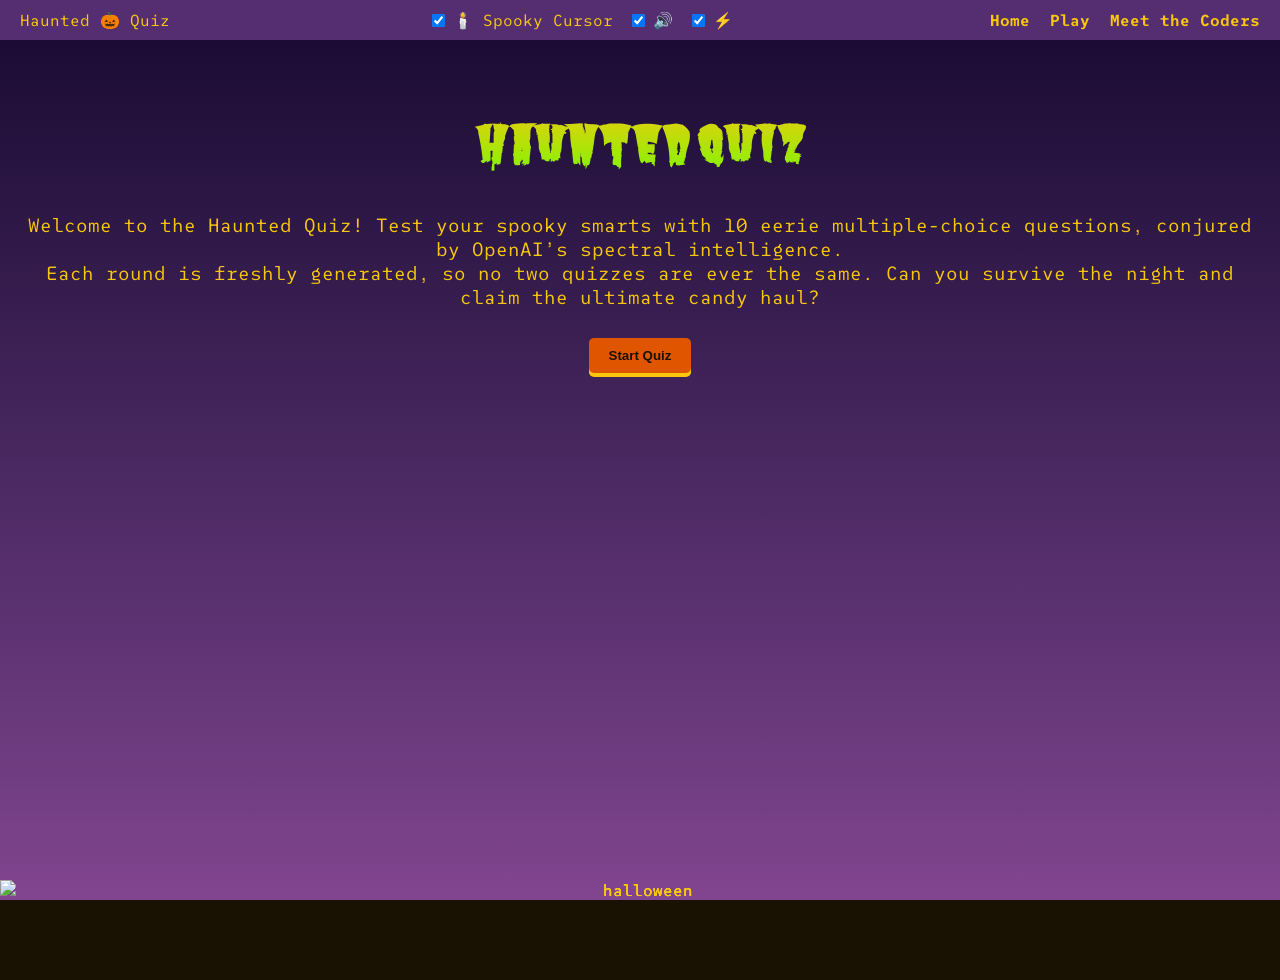
==== index.html @ 95203f1a "fix(UI); removed SFX toggle checkbox positioning" ====
<!DOCTYPE html>
<html lang="en">
  <!-- Head -->
  <head>
    <!-- Meta -->
    <meta charset="UTF-8" />
    <meta name="viewport" content="width=device-width, initial-scale=1" />
    <!-- Title -->
    <title>Haunted 🎃 Quiz</title>
    <!-- CSS -->
    <link rel="stylesheet" href="./style.css" />
  </head>
  <!-- Body -->
  <body>
    <!-- Lightning Overlay -->
    <div id="lightning-overlay"></div>

    <!-- Page decorations -->
    <div class="decorations">
      <img src="https://github.com/ecemgo/mini-samples-great-tricks/assets/13468728/9648a7a2-03fe-4b48-b7ab-195ec34ac6a6" id="leftside" alt="halloween" />
      <img src="https://github.com/ecemgo/mini-samples-great-tricks/assets/13468728/5c125b01-3bda-46ed-87bf-f64a9cc39d9b" id="rightside" alt="halloween" />
      <img src="https://github.com/ecemgo/mini-samples-great-tricks/assets/13468728/5c7a5d00-501e-4f2b-b31a-0d0e2dac47e5" id="bottom" alt="halloween" />
      <img src="https://github.com/ecemgo/mini-samples-great-tricks/assets/13468728/b8c09600-d3c2-4eab-a3e1-4f9a75d14331" id="leftpumpkin" alt="halloween" />
      <img src="https://github.com/ecemgo/mini-samples-great-tricks/assets/13468728/dc895daa-7d0c-4b65-946c-36faecc1d78e" id="rightpumpkin" alt="halloween" />
    </div>

    <!-- Navbar (SPA navigation handled in JS) -->
    <header class="navbar">
      <!-- Logo -->
      <div class="logo">Haunted 🎃 Quiz</div>
      <!-- User Controls -->
      <div class="sfx-controls">
        <!-- Cursor Toggle (Hidden on small screens via CSS) -->
        <label class="toggle">
          <input type="checkbox" id="cursor-toggle" checked />
          <span>🕯️ Spooky Cursor</span>
        </label>
        <!-- SFX Toggles -->
        <label title="Toggle sound effects">
          <input type="checkbox" id="sfx-toggle" checked aria-label="Toggle sound effects">
          <span>🔊</span>
        </label>
        <label title="Toggle lightning flashes">
          <input type="checkbox" id="flash-toggle" checked> ⚡
        </label>
      </div>
      <!-- Nav Links -->
      <button id="menu-toggle">☰</button>
      <ul id="nav-links">
        <li><a href="#home">Home</a></li>
        <li><a href="#quiz">Play</a></li>
        <li><a href="#meet">Meet the Coders</a></li>
      </ul>
    </header>

    <!-- Main SPA sections -->
    <main>
      <!-- HOME SECTION -->
      <section id="home" class="page active">
        <h1>Haunted Quiz</h1>
        <p>
          Welcome to the Haunted Quiz! Test your spooky smarts with 10 eerie multiple-choice questions, conjured by OpenAI’s
          spectral intelligence.<br>
          Each round is freshly generated, so no two quizzes are ever the same. Can you survive the night and claim the
          ultimate candy haul?<br>
        </p>
        <!-- This is the primary start button -->
        <button id="start-btn">Start Quiz</button>
      </section>

      <!-- QUIZ SECTION -->
      <section id="quiz" class="page hidden">
        <h1>Spooky Quiz Time!</h1>
        <div class="quiz-info">
          <span id="timer" class="gameplay">⏱️ 120s</span>
          <span id="score" class="gameplay">Score: 0/10</span>
        </div>

        <div id="questionContainer">
          <!-- Text for pre-start state -->
          <p>Press <strong>Start</strong> to summon your first spooky question...</p>
          
          <!-- Secondary start button for users who navigate directly to the Play section -->
          <button id="start-btn-in-quiz">Start</button>
        </div>
      </section>

      <!-- RESULTS SECTION -->
      <section id="result" class="page hidden">
        <h2>Your Results</h2>
        <p id="finalScore"></p>
        <button id="restart">Try Again</button>
      </section>

      <!-- MEET THE CODERS -->
      <section id="meet" class="page hidden">
        <h1>Meet the Coders</h1>
        <p>Team Spooky: fueled by caffeine, code, and chaos!</p>
      </section>
    </main>

    <!-- JS -->
    <script src="./script.js"></script>
  </body>
</html>
---- style.css ----
/* Google Font */
@import url('https://fonts.googleapis.com/css2?family=Butcherman&family=Nova+Square&family=SUSE+Mono:ital,wght@0,100..800;1,100..800&family=Tilt+Neon&display=swap');

/* Root */
:root {
  /* Colours */
  --black-color: #191102; /* smoky black */
  --green-color: #65ff00; /* slime green */
  --purple-color: #542e71; /* eminence purple */
  --yellow-color: #f9c80e; /* jonquil */
  --orange-color: #e05600; /* persimmon */

  /* Fonts */
  --font-heading: 'Butcherman', sans-serif;
  --font-mono: 'SUSE Mono', monospace;
}

/* Base styles */
body {
  background-color: var(--black-color);
  color: var(--yellow-color);
  font-family: var(--font-mono);
  text-align: center;
  padding: 0;
  margin: 0;
  overflow: hidden; /* Prevent scrollbars from decorations */
}

main {
  position: relative;
  z-index: 10;
  background-color: transparent; 
  min-height: 100vh;
  padding: 20px;
}

.decorations {
  position: fixed; 
  top: 0;
  left: 0;
  width: 100%;
  z-index: 1; 
  pointer-events: none; /* Do not block clicks */

  display: flex;
  justify-content: center;
  align-items: center;
  height: 100dvh;
  background-image: linear-gradient(
    to bottom,
    #180930,
    #2e1847,
    #48275f,
    #633677,
    #81458f
  );
}

.decorations > img {
  position: absolute;
  z-index: 2; 
  pointer-events: none;
  bottom: 0;
  left: 0; 
  width: 100%; 
  height: auto;
}

.quiz-container {
  background-color: var(--purple-color);
  border-radius: 10px;
  padding: 20px;
  max-width: 600px;
  margin: 0 auto;
}

.gameplay{
  padding: 20px;
  border-radius: 30px;
  background-color: var(--black-color);
}

h1 {
  font-family: var(--font-heading);
  font-size: 3em;
  margin-bottom: 20px;
  background: linear-gradient(180deg, var(--yellow-color), var(--green-color));
  -webkit-background-clip: text;
  -webkit-text-fill-color: transparent;
  background-clip: text;
  color: transparent;
}

p {
  font-family: var(--font-mono);
  font-size: 1.2em;
}

/* Navbar */
.navbar {
  display: flex;
  justify-content: space-between;
  align-items: center;
  background: var(--purple-color);
  padding: 10px 20px;
  border-bottom: 2px solid var(--accent-color);
  position: relative; 
  z-index: 110;
}

.sfx-controls {
  display: flex;
  gap: 15px;
  align-items: center;
  font-size: 1em;
  color: var(--yellow-color);
}

.sfx-controls label {
  cursor: pointer;
  display: flex;
  align-items: center;
  gap: 5px;
  transition: color 0.2s;
}
.sfx-controls label:hover {
  color: var(--green-color);
}

.navbar ul {
  list-style: none;
  display: flex;
  gap: 20px;
  margin: 0;
  padding: 0;
}

.navbar a {
  color: var(--yellow-color);
  text-decoration: none;
  font-weight: bold;
}

.navbar a:hover {
  color: var(--green-color);
}

#menu-toggle {
  display: none;
  background: none;
  border: none;
  color: var(--yellow-color);
  font-size: 1.5em;
}

/* Pages */
.page.hidden {
  display: none;
}

.page.active {
  display: block;
  animation: fadeIn 0.3s ease-in-out;
}

@keyframes fadeIn {
  from { opacity: 0; }
  to { opacity: 1; }
}

/* Quiz info (Timer + Score) */
.quiz-info {
  display: flex;
  justify-content: space-between;
  padding: 0 20px;
  font-weight: bold;
  margin-bottom: 20px;
}

#timer {
  color: var(--orange-color);
}

#score {
  color: var(--yellow-color);
}

/* Buttons */
button, .option-btn {
  background: var(--orange-color);
  color: var(--black-color);
  border: none;
  padding: 10px 20px;
  margin: 10px;
  border-radius: 5px;
  font-weight: bold;
  cursor: pointer;
  transition: background-color 0.2s, box-shadow 0.2s;
  box-shadow: 0 4px 0 var(--yellow-color);
}

button:hover, .option-btn:hover {
  background: var(--green-color);
  box-shadow: 0 4px 0 var(--yellow-color);
}

.hidden {
  display: none;
}

/* Lightning overlay */
#lightning-overlay {
position: fixed;
inset: 0;
pointer-events: none;
background: radial-gradient(circle at 60% 20%, rgba(255,255,255,0.95), rgba(255,255,255,0.6) 20%, transparent 60%),
radial-gradient(circle at 20% 10%, rgba(255,255,255,0.9), transparent 40%);
opacity: 0;
mix-blend-mode: screen;
z-index: 9999;
}


@media (prefers-reduced-motion: reduce) { #lightning-overlay { display: none; } }


#lightning-overlay.flash { animation: lightningFlash 600ms ease-in-out; }


@keyframes lightningFlash {
0% { opacity: 0; }
5% { opacity: 1; }
15% { opacity: 0.1; }
25% { opacity: 1; }
60% { opacity: 0; }
100% { opacity: 0; }
}

/* Spooky floating effect */
@media (prefers-reduced-motion: no-preference) {
.quiz-container { animation: floaty 6s ease-in-out infinite; }
}
@keyframes floaty { 0%, 100% { transform: translateY(0px); } 50% { transform: translateY(-4px); } }

/* Spooky question transitions */
@media (prefers-reduced-motion: no-preference) {
  #quiz.transition-out {
    animation: smokeOut 380ms ease both;
  }
  #quiz.transition-in {
    animation: smokeIn 420ms ease both;
  }

  @keyframes smokeOut {
    0%   { opacity: 1; filter: blur(0px); transform: translateY(0) scale(1); }
    60%  { opacity: 0.3; filter: blur(2px); transform: translateY(6px) scale(0.98); }
    100% { opacity: 0; filter: blur(6px); transform: translateY(12px) scale(0.96); }
  }
  @keyframes smokeIn {
    0%   { opacity: 0; filter: blur(6px); transform: translateY(-12px) scale(1.04); }
    40%  { opacity: 0.7; filter: blur(2px); transform: translateY(-4px) scale(1.01); }
    100% { opacity: 1; filter: blur(0px); transform: translateY(0) scale(1); }
  }
}

/* Responsive Navbar */
@media (max-width: 600px) {
  .navbar ul {
    display: none;
    flex-direction: column;
    background: var(--purple-color);
    position: absolute;
    right: 10px;
    top: 50px;
    padding: 10px;
    border-radius: 8px;
  }

  .navbar ul.open {
    display: flex;
  }

  #menu-toggle {
    display: block;
  }
}

/* Spooky cursor trail */
.cursor-trail {
  position: fixed;
  inset: 0;
  pointer-events: none; /* don't block clicks */
  z-index: 9998;
}

.trail-dot {
  position: absolute;
  width: 10px;
  height: 10px;
  border-radius: 50%;
  background: radial-gradient(circle, rgba(101,255,0,0.95), rgba(101,255,0,0) 70%);
  filter: blur(0.5px);
  opacity: 0.9;
  transform: translate(-50%, -50%) scale(1);
  will-change: transform, opacity;
  animation: wispFade 450ms ease-out forwards;
}

.trail-bat {
  position: absolute;
  font-size: 16px;
  transform: translate(-50%, -50%) rotate(0deg) scale(1);
  opacity: 0.95;
  text-shadow: 0 0 6px rgba(101,255,0,0.6);
  will-change: transform, opacity;
  animation: batDrift 700ms ease-out forwards;
}

@keyframes wispFade {
  to { opacity: 0; transform: translate(-50%, -50%) scale(0.6); }
}
@keyframes batDrift {
  to { opacity: 0; transform: translate(-50%, -80%) rotate(-12deg) scale(0.9); }
}

/* Respect reduced motion */
@media (prefers-reduced-motion: reduce) {
  .cursor-trail { display: none; }
}

/* Hide cursor control on touch devices (small/medium screens) */
@media (max-width: 768px) {
  /* Select the label containing the cursor toggle input */
  .sfx-controls label:has(input#cursor-toggle) {
    display: none;
  }
}
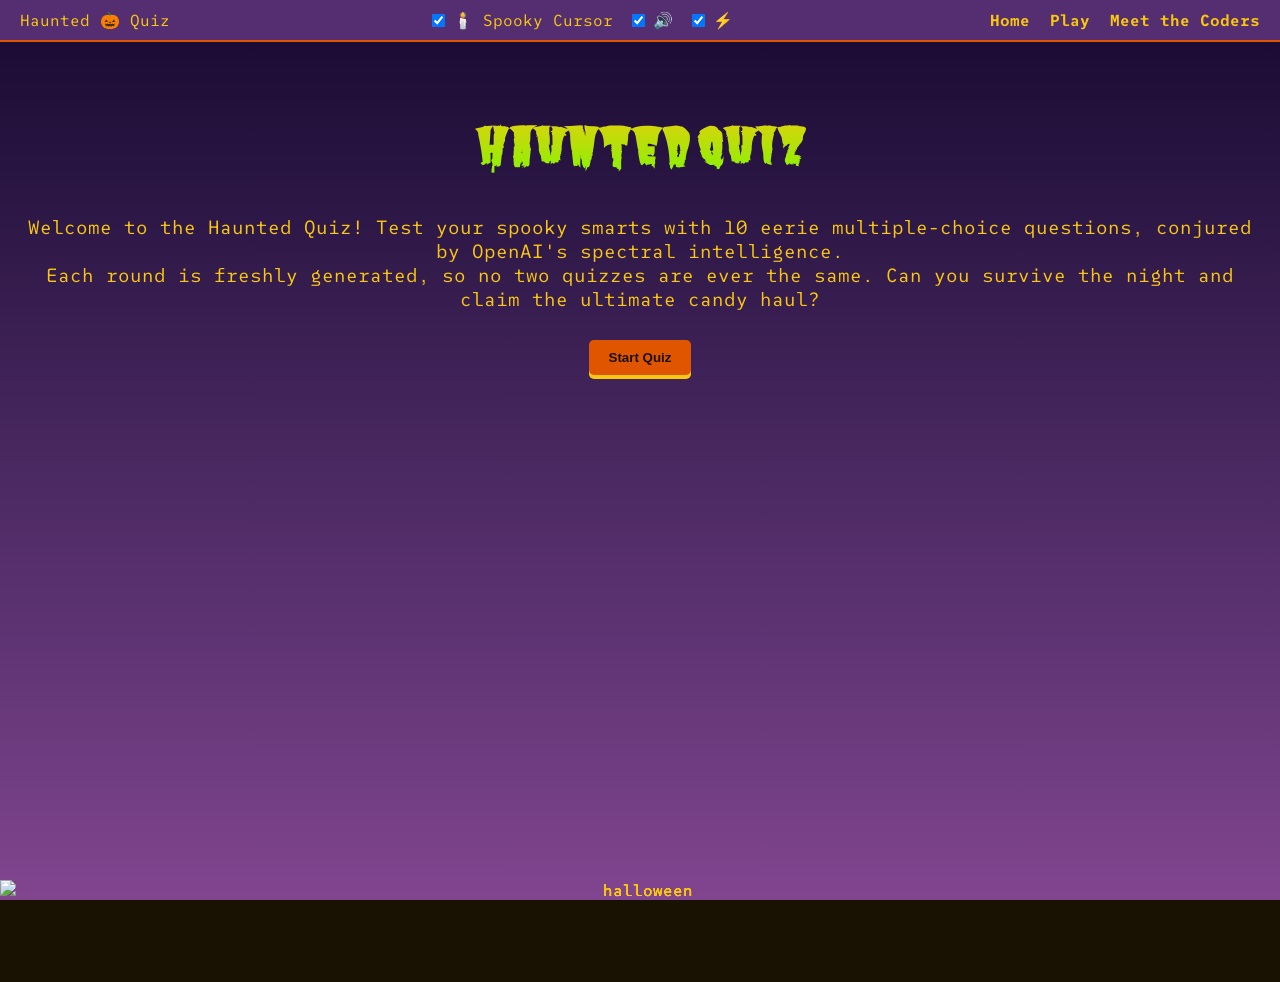
==== commit f3bff069: "feat(team Spooky); injected meet the coders page into index, added responsive css grid layout" ====
--- a/index.html
+++ b/index.html
@@ -5,6 +5,9 @@
     <!-- Meta -->
     <meta charset="UTF-8" />
     <meta name="viewport" content="width=device-width, initial-scale=1" />
+    <meta name="description" content="Test your Halloween spirit with Hack or Treat – a haunted quiz full of spooky questions, eerie sounds, and ghoulish surprises!" />
+    <meta name="keywords" content="Halloween quiz, spooky game, haunted trivia, hackathon project, hack or treat, scary quiz, ghosts, fun" />
+    <meta name="author" content="Team12" />
     <!-- Title -->
     <title>Haunted 🎃 Quiz</title>
     <!-- CSS -->
@@ -59,7 +62,7 @@
       <section id="home" class="page active">
         <h1>Haunted Quiz</h1>
         <p>
-          Welcome to the Haunted Quiz! Test your spooky smarts with 10 eerie multiple-choice questions, conjured by OpenAI’s
+          Welcome to the Haunted Quiz! Test your spooky smarts with 10 eerie multiple-choice questions, conjured by OpenAI's
           spectral intelligence.<br>
           Each round is freshly generated, so no two quizzes are ever the same. Can you survive the night and claim the
           ultimate candy haul?<br>
@@ -76,7 +79,7 @@
           <span id="score" class="gameplay">Score: 0/10</span>
         </div>
 
-        <div id="questionContainer">
+        <div id="questionContainer" class="quiz-container">
           <!-- Text for pre-start state -->
           <p>Press <strong>Start</strong> to summon your first spooky question...</p>
           
@@ -94,12 +97,106 @@
 
       <!-- MEET THE CODERS -->
       <section id="meet" class="page hidden">
-        <h1>Meet the Coders</h1>
-        <p>Team Spooky: fueled by caffeine, code, and chaos!</p>
+        <h1> Meet the Coders</h1>
+        <p class="team-intro">Team Spooky: fueled by caffeine, code, and chaos!</p>
+        <!-- 
+        TODO: add aria labels to links for better accessibility
+        -->
+        <div class="coders-grid">
+          <!-- Aziz -->
+          <div class="coder-card">
+            <div class="coder-image">
+              <img src="./pictures/aziz.jpg" alt="Picture of Aziz Ibrahim">
+            </div>
+            <div class="coder-info">
+              <h3>Aziz Ibrahim</h3>
+              <div class="coder-links">
+                <a href="https://www.linkedin.com/in/aziz-ibrahim8" target="_blank" rel="noopener noreferrer">
+                  <span>💼</span> LinkedIn
+                </a>
+                <a href="https://github.com/Aziz-Ibrahim" target="_blank" rel="noopener noreferrer">
+                  <span>💻</span> GitHub
+                </a>
+              </div>
+            </div>
+          </div>
+
+          <!-- Ciaran -->
+          <div class="coder-card">
+            <div class="coder-image">
+              <img src="./pictures/ciaran.jpg" alt="Picture of Ciaran Griffin">
+            </div>
+            <div class="coder-info">
+              <h3>Ciaran Griffin</h3>
+              <div class="coder-links">
+                <a href="https://www.linkedin.com/in/ciaran-griffin-cg/" target="_blank" rel="noopener noreferrer">
+                  <span>💼</span> LinkedIn
+                </a>
+                <a href="https://github.com/ciarangriffin93" target="_blank" rel="noopener noreferrer">
+                  <span>💻</span> GitHub
+                </a>
+              </div>
+            </div>
+          </div>
+
+          <!-- Daniel -->
+          <div class="coder-card">
+            <div class="coder-image">
+              <img src="./pictures/daniel.jpg" alt="Picture of Daniel Kepinski">
+            </div>
+            <div class="coder-info">
+              <h3>Daniel Kepinski</h3>
+              <div class="coder-links">
+                <a href="https://www.linkedin.com/in/daniel-kepinski-914965a4" target="_blank" rel="noopener noreferrer">
+                  <span>💼</span> LinkedIn
+                </a>
+                <a href="#" target="_blank" rel="noopener noreferrer">
+                  <span>💻</span> GitHub
+                </a>
+              </div>
+            </div>
+          </div>
+
+          <!-- Jake -->
+          <div class="coder-card">
+            <div class="coder-image">
+              <img src="./pictures/jake.jpg" alt="Picture of Jake Smith">
+            </div>
+            <div class="coder-info">
+              <h3>Jake Smith</h3>
+              <div class="coder-links">
+                <a href="https://uk.linkedin.com/in/jake-smith-coder93" target="_blank" rel="noopener noreferrer">
+                  <span>💼</span> LinkedIn
+                </a>
+                <a href="https://github.com/JakeSoGreat" target="_blank" rel="noopener noreferrer">
+                  <span>💻</span> GitHub
+                </a>
+              </div>
+            </div>
+          </div>
+
+          <!-- Luisa -->
+          <div class="coder-card">
+            <div class="coder-image">
+              <img src="./pictures/luisa.jpg" alt="Picture of Luisa Evans">
+            </div>
+            <div class="coder-info">
+              <h3>Luisa Evans</h3>
+              <div class="coder-links">
+                <a href="https://www.linkedin.com/in/louisa-evans-822b0339/" target="_blank" rel="noopener noreferrer">
+                  <span>💼</span> LinkedIn
+                </a>
+                <a href="https://github.com/louisae452" target="_blank" rel="noopener noreferrer">
+                  <span>💻</span> GitHub
+                </a>
+              </div>
+            </div>
+          </div>
+        </div>
       </section>
     </main>
 
     <!-- JS -->
     <script src="./script.js"></script>
   </body>
-</html>
+</html>
--- a/style.css
+++ b/style.css
@@ -16,6 +16,11 @@
 }
 
 /* Base styles */
+html {
+  overflow-x: hidden; /* Prevent horizontal scroll only */
+  overflow-y: auto; /* Allow vertical scroll */
+}
+
 body {
   background-color: var(--black-color);
   color: var(--yellow-color);
@@ -23,7 +28,8 @@
   text-align: center;
   padding: 0;
   margin: 0;
-  overflow: hidden; /* Prevent scrollbars from decorations */
+  overflow-x: hidden; /* Prevent horizontal scroll only */
+  min-height: 100vh;
 }
 
 main {
@@ -32,20 +38,22 @@
   background-color: transparent; 
   min-height: 100vh;
   padding: 20px;
+  overflow-x: hidden; /* Prevent horizontal scroll */
+  overflow-y: auto; /* Allow vertical scroll */
 }
 
 .decorations {
   position: fixed; 
   top: 0;
   left: 0;
-  width: 100%;
+  width: 100vw; /* Use viewport width instead of 100% */
+  height: 100vh;
   z-index: 1; 
-  pointer-events: none; /* Do not block clicks */
-
+  pointer-events: none;
+  overflow: hidden; /* Prevent decoration overflow */
   display: flex;
   justify-content: center;
   align-items: center;
-  height: 100dvh;
   background-image: linear-gradient(
     to bottom,
     #180930,
@@ -64,10 +72,11 @@
   left: 0; 
   width: 100%; 
   height: auto;
+  max-width: 100vw; /* Prevent images from exceeding viewport */
 }
 
 .quiz-container {
-  background-color: var(--purple-color);
+  background: linear-gradient(135deg, var(--purple-color) 0%, rgba(84, 46, 113, 0.8) 100%);
   border-radius: 10px;
   padding: 20px;
   max-width: 600px;
@@ -91,6 +100,12 @@
   color: transparent;
 }
 
+h2 {
+  font-family: var(--font-heading);
+  font-size: 2em;
+  color: var(--yellow-color);
+}
+
 p {
   font-family: var(--font-mono);
   font-size: 1.2em;
@@ -103,8 +118,9 @@
   align-items: center;
   background: var(--purple-color);
   padding: 10px 20px;
-  border-bottom: 2px solid var(--accent-color);
-  position: relative; 
+  border-bottom: 2px solid var(--orange-color);
+  position: sticky;
+  top: 0;
   z-index: 110;
 }
 
@@ -151,9 +167,14 @@
   border: none;
   color: var(--yellow-color);
   font-size: 1.5em;
+  cursor: pointer;
 }
 
 /* Pages */
+.page {
+  min-height: calc(100vh - 100px); /* Ensure enough height for scrolling if needed */
+}
+
 .page.hidden {
   display: none;
 }
@@ -204,43 +225,55 @@
   box-shadow: 0 4px 0 var(--yellow-color);
 }
 
+button:disabled {
+  opacity: 0.6;
+  cursor: not-allowed;
+}
+
 .hidden {
   display: none;
 }
 
 /* Lightning overlay */
 #lightning-overlay {
-position: fixed;
-inset: 0;
-pointer-events: none;
-background: radial-gradient(circle at 60% 20%, rgba(255,255,255,0.95), rgba(255,255,255,0.6) 20%, transparent 60%),
-radial-gradient(circle at 20% 10%, rgba(255,255,255,0.9), transparent 40%);
-opacity: 0;
-mix-blend-mode: screen;
-z-index: 9999;
-}
-
-
-@media (prefers-reduced-motion: reduce) { #lightning-overlay { display: none; } }
-
-
-#lightning-overlay.flash { animation: lightningFlash 600ms ease-in-out; }
-
+  position: fixed;
+  inset: 0;
+  pointer-events: none;
+  background: radial-gradient(circle at 60% 20%, rgba(255,255,255,0.95), rgba(255,255,255,0.6) 20%, transparent 60%),
+              radial-gradient(circle at 20% 10%, rgba(255,255,255,0.9), transparent 40%);
+  opacity: 0;
+  mix-blend-mode: screen;
+  z-index: 9999;
+}
+
+@media (prefers-reduced-motion: reduce) { 
+  #lightning-overlay { display: none; } 
+}
+
+#lightning-overlay.flash { 
+  animation: lightningFlash 600ms ease-in-out; 
+}
 
 @keyframes lightningFlash {
-0% { opacity: 0; }
-5% { opacity: 1; }
-15% { opacity: 0.1; }
-25% { opacity: 1; }
-60% { opacity: 0; }
-100% { opacity: 0; }
+  0% { opacity: 0; }
+  5% { opacity: 1; }
+  15% { opacity: 0.1; }
+  25% { opacity: 1; }
+  60% { opacity: 0; }
+  100% { opacity: 0; }
 }
 
 /* Spooky floating effect */
 @media (prefers-reduced-motion: no-preference) {
-.quiz-container { animation: floaty 6s ease-in-out infinite; }
-}
-@keyframes floaty { 0%, 100% { transform: translateY(0px); } 50% { transform: translateY(-4px); } }
+  .quiz-container { 
+    animation: floaty 6s ease-in-out infinite; 
+  }
+}
+
+@keyframes floaty { 
+  0%, 100% { transform: translateY(0px); } 
+  50% { transform: translateY(-4px); } 
+}
 
 /* Spooky question transitions */
 @media (prefers-reduced-motion: no-preference) {
@@ -260,6 +293,223 @@
     0%   { opacity: 0; filter: blur(6px); transform: translateY(-12px) scale(1.04); }
     40%  { opacity: 0.7; filter: blur(2px); transform: translateY(-4px) scale(1.01); }
     100% { opacity: 1; filter: blur(0px); transform: translateY(0) scale(1); }
+  }
+}
+
+/* ========================================
+   MEET THE CODERS SECTION
+   ======================================== */
+
+#meet {
+  padding: 40px 20px;
+  max-width: 1400px;
+  margin: 0 auto;
+  overflow-y: auto; /* Allow scrolling within this section */
+}
+
+#meet h1 {
+  text-align: center;
+  margin-bottom: 10px;
+}
+
+.team-intro {
+  text-align: center;
+  font-size: 1.2em;
+  margin-bottom: 50px;
+  color: var(--yellow-color);
+  font-style: italic;
+}
+
+/* Modern CSS Grid Layout */
+.coders-grid {
+  display: grid;
+  grid-template-columns: repeat(auto-fit, minmax(280px, 1fr));
+  gap: 30px;
+  padding: 20px;
+}
+
+/* Individual Coder Card */
+.coder-card {
+  background: linear-gradient(135deg, var(--purple-color) 0%, rgba(84, 46, 113, 0.8) 100%);
+  border-radius: 15px;
+  padding: 25px;
+  text-align: center;
+  transition: transform 0.3s ease, box-shadow 0.3s ease;
+  border: 2px solid transparent;
+  position: relative;
+  overflow: hidden;
+}
+
+/* Hover effect for cards */
+.coder-card:hover {
+  transform: translateY(-10px);
+  border-color: var(--green-color);
+  box-shadow: 0 10px 30px rgba(101, 255, 0, 0.3);
+}
+
+/* Animated glow on hover */
+.coder-card::before {
+  content: '';
+  position: absolute;
+  top: -50%;
+  left: -50%;
+  width: 200%;
+  height: 200%;
+  background: radial-gradient(circle, rgba(101, 255, 0, 0.1) 0%, transparent 70%);
+  opacity: 0;
+  transition: opacity 0.3s ease;
+  pointer-events: none;
+}
+
+.coder-card:hover::before {
+  opacity: 1;
+}
+
+/* Coder Image Container */
+.coder-image {
+  width: 150px;
+  height: 150px;
+  margin: 0 auto 20px;
+  border-radius: 50%;
+  overflow: hidden;
+  border: 4px solid var(--orange-color);
+  box-shadow: 0 5px 15px rgba(0, 0, 0, 0.3);
+  transition: border-color 0.3s ease, transform 0.3s ease;
+  position: relative;
+}
+
+.coder-card:hover .coder-image {
+  border-color: var(--green-color);
+  transform: scale(1.05);
+}
+
+.coder-image img {
+  width: 100%;
+  height: 100%;
+  object-fit: cover;
+  display: block;
+}
+
+/* Coder Info */
+.coder-info {
+  position: relative;
+  z-index: 1;
+}
+
+.coder-info h3 {
+  font-family: var(--font-heading);
+  font-size: 1.5em;
+  color: var(--yellow-color);
+  margin-bottom: 15px;
+  text-shadow: 2px 2px 4px rgba(0, 0, 0, 0.5);
+}
+
+/* Social Links Container */
+.coder-links {
+  display: flex;
+  flex-direction: column;
+  gap: 10px;
+  margin-top: 15px;
+}
+
+.coder-links a {
+  display: inline-flex;
+  align-items: center;
+  justify-content: center;
+  gap: 8px;
+  padding: 10px 20px;
+  background: var(--orange-color);
+  color: var(--black-color);
+  text-decoration: none;
+  border-radius: 25px;
+  font-weight: bold;
+  font-size: 0.9em;
+  transition: all 0.3s ease;
+  box-shadow: 0 4px 0 rgba(0, 0, 0, 0.2);
+}
+
+.coder-links a:hover {
+  background: var(--green-color);
+  transform: translateY(-2px);
+  box-shadow: 0 6px 0 rgba(0, 0, 0, 0.2);
+}
+
+.coder-links a:active {
+  transform: translateY(0);
+  box-shadow: 0 2px 0 rgba(0, 0, 0, 0.2);
+}
+
+.coder-links a span {
+  font-size: 1.2em;
+}
+
+/* ========================================
+   RESPONSIVE DESIGN
+   ======================================== */
+
+/* Large screens - 3 columns */
+@media (min-width: 1200px) {
+  .coders-grid {
+    grid-template-columns: repeat(3, 1fr);
+  }
+}
+
+/* Medium screens - 2 columns */
+@media (min-width: 768px) and (max-width: 1199px) {
+  .coders-grid {
+    grid-template-columns: repeat(2, 1fr);
+  }
+}
+
+/* Small screens - 1 column */
+@media (max-width: 767px) {
+  .coders-grid {
+    grid-template-columns: 1fr;
+    gap: 25px;
+    padding: 10px;
+  }
+  
+  .coder-card {
+    padding: 20px;
+  }
+  
+  .coder-image {
+    width: 120px;
+    height: 120px;
+  }
+  
+  .coder-info h3 {
+    font-size: 1.3em;
+  }
+  
+  .team-intro {
+    font-size: 1em;
+    margin-bottom: 30px;
+  }
+}
+
+/* Animation for cards on page load */
+@media (prefers-reduced-motion: no-preference) {
+  .coder-card {
+    animation: fadeInUp 0.6s ease forwards;
+    opacity: 0;
+  }
+  
+  .coder-card:nth-child(1) { animation-delay: 0.1s; }
+  .coder-card:nth-child(2) { animation-delay: 0.2s; }
+  .coder-card:nth-child(3) { animation-delay: 0.3s; }
+  .coder-card:nth-child(4) { animation-delay: 0.4s; }
+  .coder-card:nth-child(5) { animation-delay: 0.5s; }
+  
+  @keyframes fadeInUp {
+    from {
+      opacity: 0;
+      transform: translateY(30px);
+    }
+    to {
+      opacity: 1;
+      transform: translateY(0);
+    }
   }
 }
 
@@ -274,6 +524,7 @@
     top: 50px;
     padding: 10px;
     border-radius: 8px;
+    box-shadow: 0 5px 15px rgba(0, 0, 0, 0.5);
   }
 
   .navbar ul.open {
@@ -283,13 +534,20 @@
   #menu-toggle {
     display: block;
   }
-}
-
-/* Spooky cursor trail */
+
+  h1 {
+    font-size: 2.5em;
+  }
+}
+
+/* ========================================
+   SPOOKY CURSOR TRAIL
+   ======================================== */
+
 .cursor-trail {
   position: fixed;
   inset: 0;
-  pointer-events: none; /* don't block clicks */
+  pointer-events: none;
   z-index: 9998;
 }
 
@@ -319,6 +577,7 @@
 @keyframes wispFade {
   to { opacity: 0; transform: translate(-50%, -50%) scale(0.6); }
 }
+
 @keyframes batDrift {
   to { opacity: 0; transform: translate(-50%, -80%) rotate(-12deg) scale(0.9); }
 }
@@ -328,10 +587,9 @@
   .cursor-trail { display: none; }
 }
 
-/* Hide cursor control on touch devices (small/medium screens) */
+/* Hide cursor control on touch devices */
 @media (max-width: 768px) {
-  /* Select the label containing the cursor toggle input */
   .sfx-controls label:has(input#cursor-toggle) {
     display: none;
   }
-}
+}
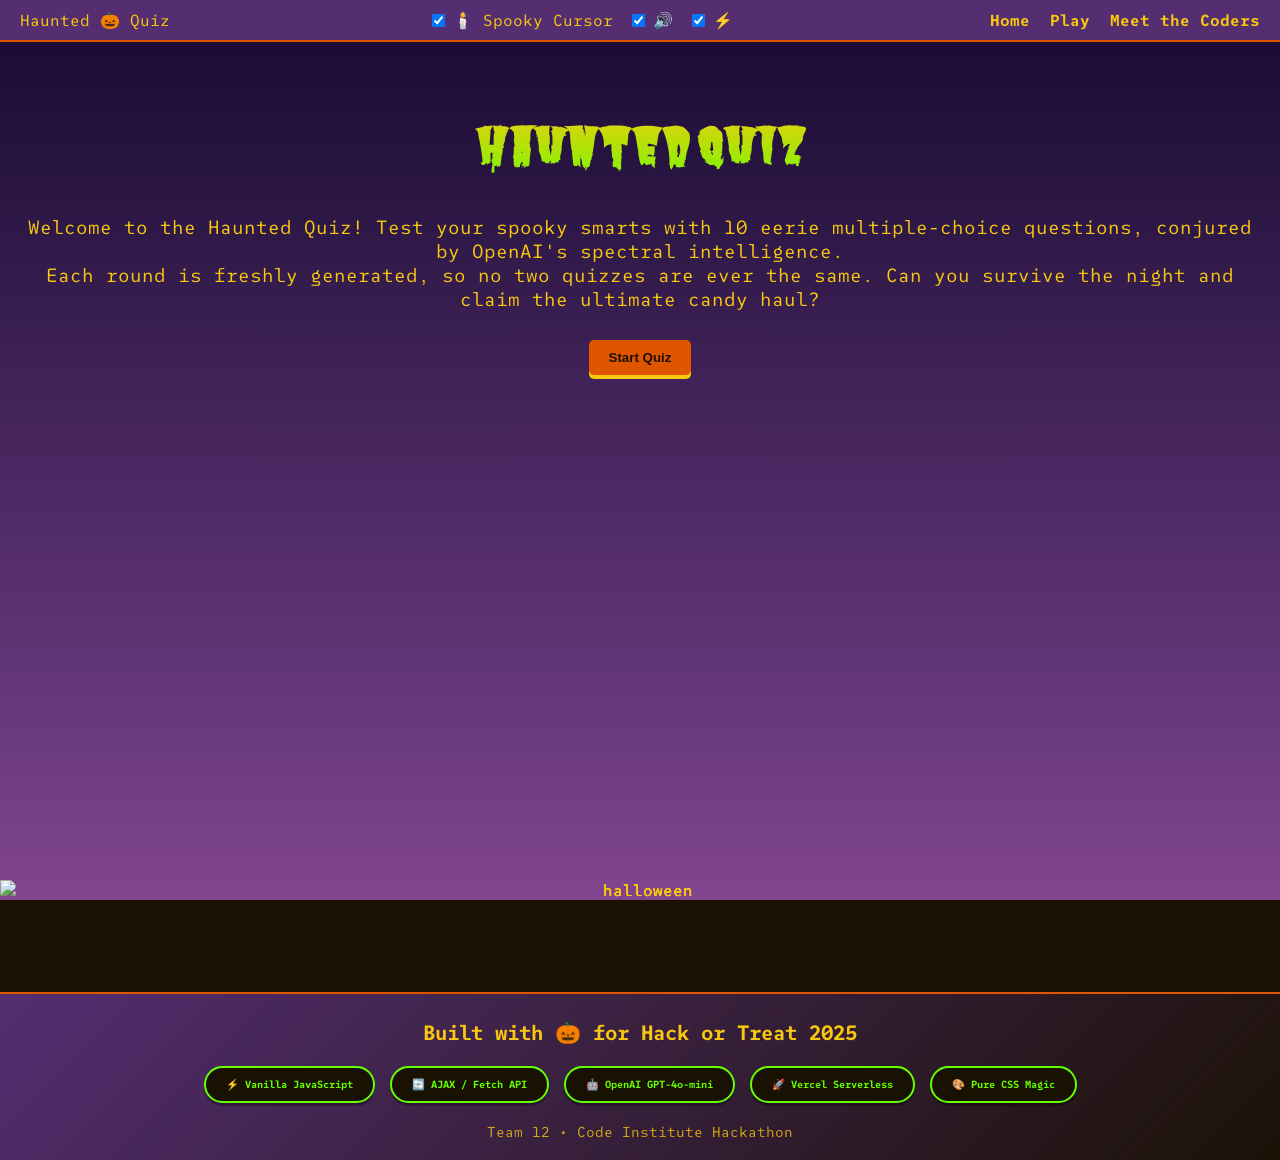
==== commit e396a515: "feat(footer); add tech stack and credits section to the footer with responsive design" ====
--- a/index.html
+++ b/index.html
@@ -8,8 +8,10 @@
     <meta name="description" content="Test your Halloween spirit with Hack or Treat – a haunted quiz full of spooky questions, eerie sounds, and ghoulish surprises!" />
     <meta name="keywords" content="Halloween quiz, spooky game, haunted trivia, hackathon project, hack or treat, scary quiz, ghosts, fun" />
     <meta name="author" content="Team12" />
+    <!-- Favicon -->
+    <link rel="icon" type="image/png" href="./pictures/favicon/favicon.ico" />
     <!-- Title -->
-    <title>Haunted 🎃 Quiz</title>
+    <title>Haunted Quiz</title>
     <!-- CSS -->
     <link rel="stylesheet" href="./style.css" />
   </head>
@@ -150,7 +152,7 @@
                 <a href="https://www.linkedin.com/in/daniel-kepinski-914965a4" target="_blank" rel="noopener noreferrer">
                   <span>💼</span> LinkedIn
                 </a>
-                <a href="#" target="_blank" rel="noopener noreferrer">
+                <a href="https://github.com/danielkepinski" target="_blank" rel="noopener noreferrer">
                   <span>💻</span> GitHub
                 </a>
               </div>
@@ -195,6 +197,19 @@
         </div>
       </section>
     </main>
+
+    <!-- Footer -->
+    <footer class="tech-footer">
+      <p class="footer-title">Built with 🎃 for Hack or Treat 2025</p>
+      <div class="tech-stack">
+        <span class="tech-item">⚡ Vanilla JavaScript</span>
+        <span class="tech-item">🔄 AJAX / Fetch API</span>
+        <span class="tech-item">🤖 OpenAI GPT-4o-mini</span>
+        <span class="tech-item">🚀 Vercel Serverless</span>
+        <span class="tech-item">🎨 Pure CSS Magic</span>
+      </div>
+      <p class="footer-credits">Team 12 • Code Institute Hackathon</p>
+    </footer>
 
     <!-- JS -->
     <script src="./script.js"></script>
--- a/style.css
+++ b/style.css
@@ -296,12 +296,9 @@
   }
 }
 
-/* ========================================
-   MEET THE CODERS SECTION
-   ======================================== */
+/* MEET THE CODERS SECTION */
 
 #meet {
-  padding: 40px 20px;
   max-width: 1400px;
   margin: 0 auto;
   overflow-y: auto; /* Allow scrolling within this section */
@@ -443,9 +440,60 @@
   font-size: 1.2em;
 }
 
-/* ========================================
-   RESPONSIVE DESIGN
-   ======================================== */
+/* FOOTER */
+
+.tech-footer {
+  position: relative;
+  z-index: 10;
+  background: linear-gradient(135deg, var(--purple-color) 0%, rgba(84, 46, 113, 0.05) 100%);
+  border-top: 2px solid var(--orange-color);
+  padding: 5px 20px;
+  margin-top: 10px;
+  text-align: center;
+}
+
+.footer-title {
+  font-size: 1.3em;
+  font-weight: bold;
+  color: var(--yellow-color);
+  margin-bottom: 10px;
+}
+
+.tech-stack {
+  display: flex;
+  flex-wrap: wrap;
+  justify-content: center;
+  gap: 15px;
+  margin: 20px 0;
+}
+
+.tech-item {
+  background: var(--black-color);
+  color: var(--green-color);
+  padding: 10px 20px;
+  border-radius: 20px;
+  font-size: 0.65em;
+  font-weight: bold;
+  border: 2px solid var(--green-color);
+  transition: all 0.3s ease;
+  box-shadow: 0 3px 0 rgba(0, 0, 0, 0.3);
+}
+
+.tech-item:hover {
+  background: var(--green-color);
+  color: var(--black-color);
+  transform: translateY(-3px);
+  box-shadow: 0 6px 0 rgba(0, 0, 0, 0.3);
+}
+
+.footer-credits {
+  font-size: 0.9em;
+  color: var(--yellow-color);
+  opacity: 0.8;
+  margin-top: 10px;
+}
+
+/* RESPONSIVE DESIGN */
 
 /* Large screens - 3 columns */
 @media (min-width: 1200px) {
@@ -485,6 +533,27 @@
   .team-intro {
     font-size: 1em;
     margin-bottom: 30px;
+  }
+}
+
+/* Responsive Footer */
+@media (max-width: 600px) {
+  .tech-footer {
+    padding: 20px 15px;
+    margin-top: 40px;
+  }
+  
+  .footer-title {
+    font-size: 1.1em;
+  }
+  
+  .tech-stack {
+    gap: 10px;
+  }
+  
+  .tech-item {
+    font-size: 0.55em;
+    padding: 8px 15px;
   }
 }
 
@@ -540,9 +609,7 @@
   }
 }
 
-/* ========================================
-   SPOOKY CURSOR TRAIL
-   ======================================== */
+/* SPOOKY CURSOR TRAIL */
 
 .cursor-trail {
   position: fixed;
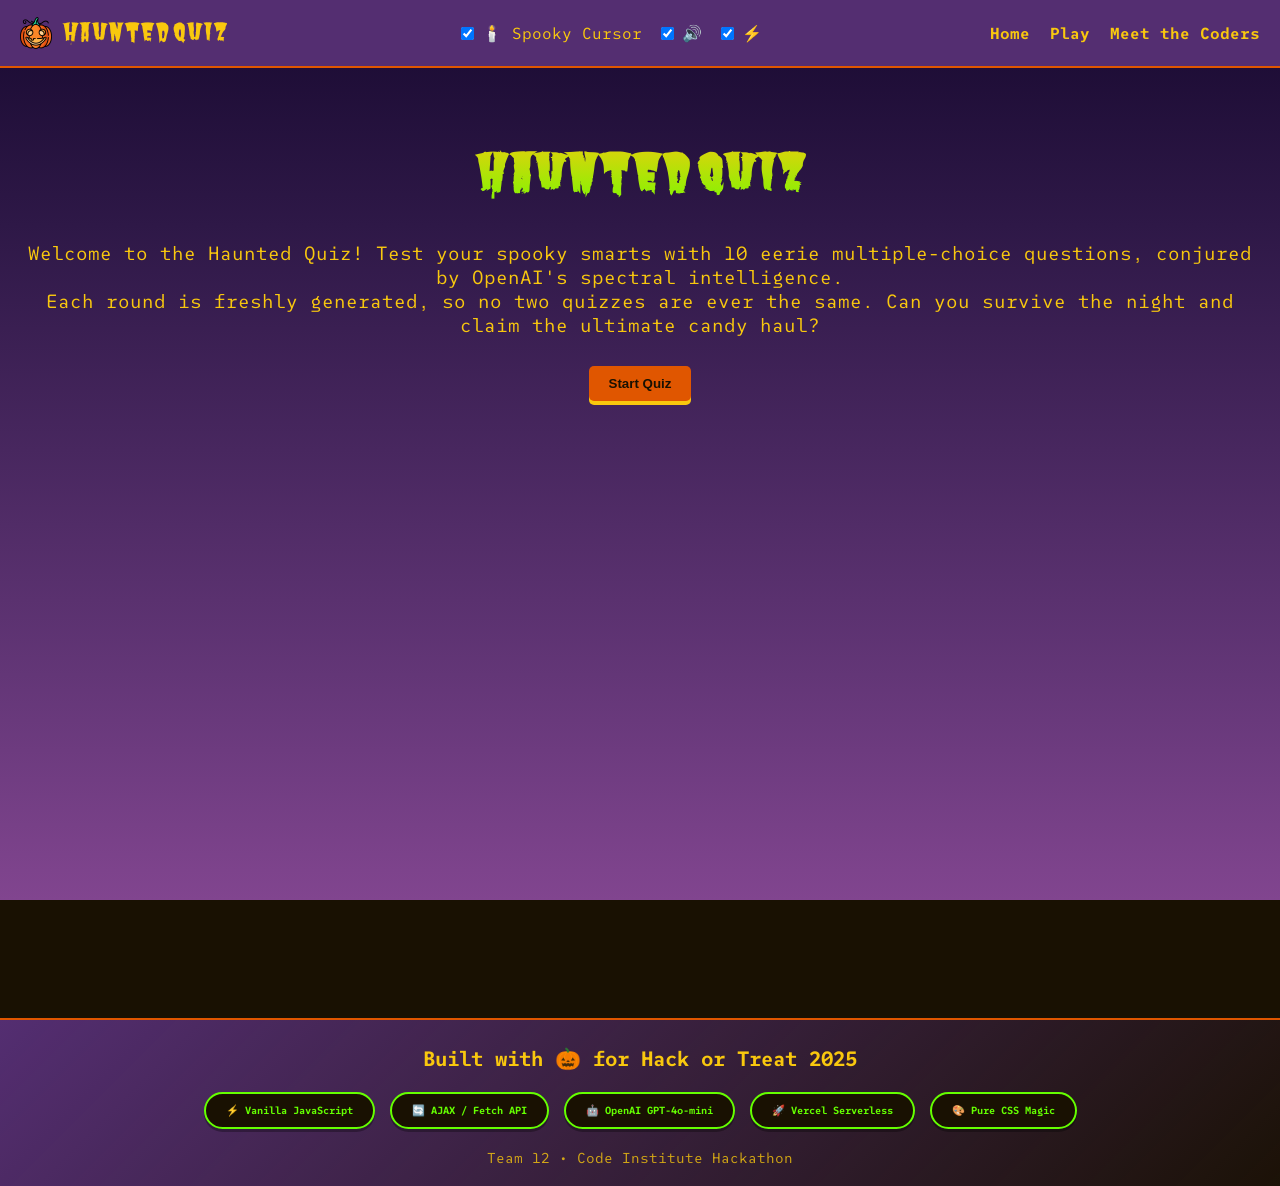
==== commit a3c46a05: "feat(accessibility): enhance accessibility with ARIA roles, skip link, and improved alt text for ima" ====
--- a/index.html
+++ b/index.html
@@ -17,52 +17,60 @@
   </head>
   <!-- Body -->
   <body>
+    <!-- Skip to main content link for screen readers -->
+    <a href="#main-content" class="skip-link">Skip to main content</a>
+
     <!-- Lightning Overlay -->
-    <div id="lightning-overlay"></div>
+    <div id="lightning-overlay" aria-hidden="true"></div>
 
     <!-- Page decorations -->
-    <div class="decorations">
-      <img src="https://github.com/ecemgo/mini-samples-great-tricks/assets/13468728/9648a7a2-03fe-4b48-b7ab-195ec34ac6a6" id="leftside" alt="halloween" />
-      <img src="https://github.com/ecemgo/mini-samples-great-tricks/assets/13468728/5c125b01-3bda-46ed-87bf-f64a9cc39d9b" id="rightside" alt="halloween" />
-      <img src="https://github.com/ecemgo/mini-samples-great-tricks/assets/13468728/5c7a5d00-501e-4f2b-b31a-0d0e2dac47e5" id="bottom" alt="halloween" />
-      <img src="https://github.com/ecemgo/mini-samples-great-tricks/assets/13468728/b8c09600-d3c2-4eab-a3e1-4f9a75d14331" id="leftpumpkin" alt="halloween" />
-      <img src="https://github.com/ecemgo/mini-samples-great-tricks/assets/13468728/dc895daa-7d0c-4b65-946c-36faecc1d78e" id="rightpumpkin" alt="halloween" />
+    <div class="decorations" aria-hidden="true">
+      <img src="https://github.com/ecemgo/mini-samples-great-tricks/assets/13468728/9648a7a2-03fe-4b48-b7ab-195ec34ac6a6" id="leftside" alt="" role="presentation" />
+      <img src="https://github.com/ecemgo/mini-samples-great-tricks/assets/13468728/5c125b01-3bda-46ed-87bf-f64a9cc39d9b" id="rightside" alt="" role="presentation" />
+      <img src="https://github.com/ecemgo/mini-samples-great-tricks/assets/13468728/5c7a5d00-501e-4f2b-b31a-0d0e2dac47e5" id="bottom" alt="" role="presentation" />
+      <img src="https://github.com/ecemgo/mini-samples-great-tricks/assets/13468728/b8c09600-d3c2-4eab-a3e1-4f9a75d14331" id="leftpumpkin" alt="" role="presentation" />
+      <img src="https://github.com/ecemgo/mini-samples-great-tricks/assets/13468728/dc895daa-7d0c-4b65-946c-36faecc1d78e" id="rightpumpkin" alt="" role="presentation" />
     </div>
 
     <!-- Navbar (SPA navigation handled in JS) -->
-    <header class="navbar">
+    <header class="navbar" role="banner">
       <!-- Logo -->
-      <div class="logo">Haunted 🎃 Quiz</div>
+      <div class="logo" aria-label="Haunted Quiz Logo"><img src="./pictures/favicon/favicon-32x32.png" alt="Haunted Quiz Icon"><span class="nav-title">Haunted Quiz</span></div>
+      
       <!-- User Controls -->
-      <div class="sfx-controls">
+      <div class="sfx-controls" role="group" aria-label="Game settings">
         <!-- Cursor Toggle (Hidden on small screens via CSS) -->
         <label class="toggle">
-          <input type="checkbox" id="cursor-toggle" checked />
-          <span>🕯️ Spooky Cursor</span>
+          <input type="checkbox" id="cursor-toggle" checked aria-label="Toggle spooky cursor trail" />
+          <span aria-hidden="true">🕯️ Spooky Cursor</span>
         </label>
         <!-- SFX Toggles -->
         <label title="Toggle sound effects">
           <input type="checkbox" id="sfx-toggle" checked aria-label="Toggle sound effects">
-          <span>🔊</span>
+          <span aria-hidden="true">🔊</span>
         </label>
         <label title="Toggle lightning flashes">
-          <input type="checkbox" id="flash-toggle" checked> ⚡
+          <input type="checkbox" id="flash-toggle" checked aria-label="Toggle lightning flash effects">
+          <span aria-hidden="true">⚡</span>
         </label>
       </div>
+      
       <!-- Nav Links -->
-      <button id="menu-toggle">☰</button>
-      <ul id="nav-links">
-        <li><a href="#home">Home</a></li>
-        <li><a href="#quiz">Play</a></li>
-        <li><a href="#meet">Meet the Coders</a></li>
-      </ul>
+      <button id="menu-toggle" aria-label="Toggle navigation menu" aria-expanded="false">☰</button>
+      <nav aria-label="Main navigation">
+        <ul id="nav-links">
+          <li><a href="#home" aria-label="Go to home page">Home</a></li>
+          <li><a href="#quiz" aria-label="Play the quiz">Play</a></li>
+          <li><a href="#meet" aria-label="Meet the development team">Meet the Coders</a></li>
+        </ul>
+      </nav>
     </header>
 
     <!-- Main SPA sections -->
-    <main>
+    <main id="main-content" role="main">
       <!-- HOME SECTION -->
-      <section id="home" class="page active">
-        <h1>Haunted Quiz</h1>
+      <section id="home" class="page active" aria-labelledby="home-title">
+        <h1 id="home-title">Haunted Quiz</h1>
         <p>
           Welcome to the Haunted Quiz! Test your spooky smarts with 10 eerie multiple-choice questions, conjured by OpenAI's
           spectral intelligence.<br>
@@ -70,143 +78,141 @@
           ultimate candy haul?<br>
         </p>
         <!-- This is the primary start button -->
-        <button id="start-btn">Start Quiz</button>
+        <button id="start-btn" aria-label="Start the haunted quiz">Start Quiz</button>
       </section>
 
       <!-- QUIZ SECTION -->
-      <section id="quiz" class="page hidden">
-        <h1>Spooky Quiz Time!</h1>
-        <div class="quiz-info">
-          <span id="timer" class="gameplay">⏱️ 120s</span>
-          <span id="score" class="gameplay">Score: 0/10</span>
+      <section id="quiz" class="page hidden" aria-labelledby="quiz-title" aria-live="polite">
+        <h1 id="quiz-title">Spooky Quiz Time!</h1>
+        <div class="quiz-info" role="status" aria-live="polite">
+          <span id="timer" class="gameplay" aria-label="Time remaining">⏱️ 120s</span>
+          <span id="score" class="gameplay" aria-label="Current score">Score: 0/10</span>
         </div>
 
-        <div id="questionContainer" class="quiz-container">
+        <div id="questionContainer" class="quiz-container" role="region" aria-label="Quiz questions">
           <!-- Text for pre-start state -->
           <p>Press <strong>Start</strong> to summon your first spooky question...</p>
           
           <!-- Secondary start button for users who navigate directly to the Play section -->
-          <button id="start-btn-in-quiz">Start</button>
+          <button id="start-btn-in-quiz" aria-label="Start the quiz">Start</button>
         </div>
       </section>
 
       <!-- RESULTS SECTION -->
-      <section id="result" class="page hidden">
-        <h2>Your Results</h2>
-        <p id="finalScore"></p>
-        <button id="restart">Try Again</button>
+      <section id="result" class="page hidden" aria-labelledby="result-title" role="region">
+        <h2 id="result-title">Your Results</h2>
+        <p id="finalScore" role="status" aria-live="polite"></p>
+        <button id="restart" aria-label="Restart the quiz and try again">Try Again</button>
       </section>
 
       <!-- MEET THE CODERS -->
-      <section id="meet" class="page hidden">
-        <h1> Meet the Coders</h1>
+      <section id="meet" class="page hidden" aria-labelledby="meet-title">
+        <h1 id="meet-title">👻 Meet the Coders</h1>
         <p class="team-intro">Team Spooky: fueled by caffeine, code, and chaos!</p>
-        <!-- 
-        TODO: add aria labels to links for better accessibility
-        -->
-        <div class="coders-grid">
+        
+        <div class="coders-grid" role="list" aria-label="Development team members">
           <!-- Aziz -->
-          <div class="coder-card">
-            <div class="coder-image">
-              <img src="./pictures/aziz.jpg" alt="Picture of Aziz Ibrahim">
+          <article class="coder-card" role="listitem">
+            <div class="coder-image">
+              <img src="./pictures/aziz.jpg" alt="Aziz Ibrahim team member photo">
             </div>
             <div class="coder-info">
               <h3>Aziz Ibrahim</h3>
-              <div class="coder-links">
-                <a href="https://www.linkedin.com/in/aziz-ibrahim8" target="_blank" rel="noopener noreferrer">
-                  <span>💼</span> LinkedIn
-                </a>
-                <a href="https://github.com/Aziz-Ibrahim" target="_blank" rel="noopener noreferrer">
-                  <span>💻</span> GitHub
-                </a>
-              </div>
-            </div>
-          </div>
+              <div class="coder-links" role="list" aria-label="Aziz Ibrahim's social links">
+                <a href="https://www.linkedin.com/in/aziz-ibrahim8" target="_blank" rel="noopener noreferrer" aria-label="Aziz Ibrahim's LinkedIn profile (opens in new tab)">
+                  <span aria-hidden="true">💼</span> LinkedIn
+                </a>
+                <a href="https://github.com/Aziz-Ibrahim" target="_blank" rel="noopener noreferrer" aria-label="Aziz Ibrahim's GitHub profile (opens in new tab)">
+                  <span aria-hidden="true">💻</span> GitHub
+                </a>
+              </div>
+            </div>
+          </article>
 
           <!-- Ciaran -->
-          <div class="coder-card">
-            <div class="coder-image">
-              <img src="./pictures/ciaran.jpg" alt="Picture of Ciaran Griffin">
+          <article class="coder-card" role="listitem">
+            <div class="coder-image">
+              <img src="./pictures/ciaran.jpg" alt="Ciaran Griffin team member photo">
             </div>
             <div class="coder-info">
               <h3>Ciaran Griffin</h3>
-              <div class="coder-links">
-                <a href="https://www.linkedin.com/in/ciaran-griffin-cg/" target="_blank" rel="noopener noreferrer">
-                  <span>💼</span> LinkedIn
-                </a>
-                <a href="https://github.com/ciarangriffin93" target="_blank" rel="noopener noreferrer">
-                  <span>💻</span> GitHub
-                </a>
-              </div>
-            </div>
-          </div>
+              <div class="coder-links" role="list" aria-label="Ciaran Griffin's social links">
+                <a href="https://www.linkedin.com/in/ciaran-griffin-cg/" target="_blank" rel="noopener noreferrer" aria-label="Ciaran Griffin's LinkedIn profile (opens in new tab)">
+                  <span aria-hidden="true">💼</span> LinkedIn
+                </a>
+                <a href="https://github.com/ciarangriffin93" target="_blank" rel="noopener noreferrer" aria-label="Ciaran Griffin's GitHub profile (opens in new tab)">
+                  <span aria-hidden="true">💻</span> GitHub
+                </a>
+              </div>
+            </div>
+          </article>
 
           <!-- Daniel -->
-          <div class="coder-card">
-            <div class="coder-image">
-              <img src="./pictures/daniel.jpg" alt="Picture of Daniel Kepinski">
+          <article class="coder-card" role="listitem">
+            <div class="coder-image">
+              <img src="./pictures/daniel.jpg" alt="Daniel Kepinski team member photo">
             </div>
             <div class="coder-info">
               <h3>Daniel Kepinski</h3>
-              <div class="coder-links">
-                <a href="https://www.linkedin.com/in/daniel-kepinski-914965a4" target="_blank" rel="noopener noreferrer">
-                  <span>💼</span> LinkedIn
-                </a>
-                <a href="https://github.com/danielkepinski" target="_blank" rel="noopener noreferrer">
-                  <span>💻</span> GitHub
-                </a>
-              </div>
-            </div>
-          </div>
+              <div class="coder-links" role="list" aria-label="Daniel Kepinski's social links">
+                <a href="https://www.linkedin.com/in/daniel-kepinski-914965a4" target="_blank" rel="noopener noreferrer" aria-label="Daniel Kepinski's LinkedIn profile (opens in new tab)">
+                  <span aria-hidden="true">💼</span> LinkedIn
+                </a>
+                <a href="https://github.com/danielkepinski" target="_blank" rel="noopener noreferrer" aria-label="Daniel Kepinski's GitHub profile (opens in new tab)">
+                  <span aria-hidden="true">💻</span> GitHub
+                </a>
+              </div>
+            </div>
+          </article>
 
           <!-- Jake -->
-          <div class="coder-card">
-            <div class="coder-image">
-              <img src="./pictures/jake.jpg" alt="Picture of Jake Smith">
+          <article class="coder-card" role="listitem">
+            <div class="coder-image">
+              <img src="./pictures/jake.jpg" alt="Jake Smith team member photo">
             </div>
             <div class="coder-info">
               <h3>Jake Smith</h3>
-              <div class="coder-links">
-                <a href="https://uk.linkedin.com/in/jake-smith-coder93" target="_blank" rel="noopener noreferrer">
-                  <span>💼</span> LinkedIn
-                </a>
-                <a href="https://github.com/JakeSoGreat" target="_blank" rel="noopener noreferrer">
-                  <span>💻</span> GitHub
-                </a>
-              </div>
-            </div>
-          </div>
+              <div class="coder-links" role="list" aria-label="Jake Smith's social links">
+                <a href="https://uk.linkedin.com/in/jake-smith-coder93" target="_blank" rel="noopener noreferrer" aria-label="Jake Smith's LinkedIn profile (opens in new tab)">
+                  <span aria-hidden="true">💼</span> LinkedIn
+                </a>
+                <a href="https://github.com/JakeSoGreat" target="_blank" rel="noopener noreferrer" aria-label="Jake Smith's GitHub profile (opens in new tab)">
+                  <span aria-hidden="true">💻</span> GitHub
+                </a>
+              </div>
+            </div>
+          </article>
 
           <!-- Luisa -->
-          <div class="coder-card">
-            <div class="coder-image">
-              <img src="./pictures/luisa.jpg" alt="Picture of Luisa Evans">
+          <article class="coder-card" role="listitem">
+            <div class="coder-image">
+              <img src="./pictures/luisa.jpg" alt="Luisa Evans team member photo">
             </div>
             <div class="coder-info">
               <h3>Luisa Evans</h3>
-              <div class="coder-links">
-                <a href="https://www.linkedin.com/in/louisa-evans-822b0339/" target="_blank" rel="noopener noreferrer">
-                  <span>💼</span> LinkedIn
-                </a>
-                <a href="https://github.com/louisae452" target="_blank" rel="noopener noreferrer">
-                  <span>💻</span> GitHub
-                </a>
-              </div>
-            </div>
-          </div>
+              <div class="coder-links" role="list" aria-label="Luisa Evans's social links">
+                <a href="https://www.linkedin.com/in/louisa-evans-822b0339/" target="_blank" rel="noopener noreferrer" aria-label="Luisa Evans's LinkedIn profile (opens in new tab)">
+                  <span aria-hidden="true">💼</span> LinkedIn
+                </a>
+                <a href="https://github.com/louisae452" target="_blank" rel="noopener noreferrer" aria-label="Luisa Evans's GitHub profile (opens in new tab)">
+                  <span aria-hidden="true">💻</span> GitHub
+                </a>
+              </div>
+            </div>
+          </article>
         </div>
       </section>
     </main>
 
     <!-- Footer -->
-    <footer class="tech-footer">
+    <footer class="tech-footer" role="contentinfo">
       <p class="footer-title">Built with 🎃 for Hack or Treat 2025</p>
-      <div class="tech-stack">
-        <span class="tech-item">⚡ Vanilla JavaScript</span>
-        <span class="tech-item">🔄 AJAX / Fetch API</span>
-        <span class="tech-item">🤖 OpenAI GPT-4o-mini</span>
-        <span class="tech-item">🚀 Vercel Serverless</span>
-        <span class="tech-item">🎨 Pure CSS Magic</span>
+      <div class="tech-stack" role="list" aria-label="Technologies used">
+        <span class="tech-item" role="listitem">⚡ Vanilla JavaScript</span>
+        <span class="tech-item" role="listitem">🔄 AJAX / Fetch API</span>
+        <span class="tech-item" role="listitem">🤖 OpenAI GPT-4o-mini</span>
+        <span class="tech-item" role="listitem">🚀 Vercel Serverless</span>
+        <span class="tech-item" role="listitem">🎨 Pure CSS Magic</span>
       </div>
       <p class="footer-credits">Team 12 • Code Institute Hackathon</p>
     </footer>
--- a/style.css
+++ b/style.css
@@ -122,6 +122,20 @@
   position: sticky;
   top: 0;
   z-index: 110;
+}
+
+.logo {
+  display: flex;
+  align-items: center;
+  gap: 10px;
+  font-family: var(--font-heading);
+  font-size: 1.5em;
+  color: var(--yellow-color);
+}
+
+.logo img {
+  width: 32px;
+  height: 32px;
 }
 
 .sfx-controls {
@@ -659,4 +673,22 @@
   .sfx-controls label:has(input#cursor-toggle) {
     display: none;
   }
+}
+
+/* Skip to main content link for keyboard navigation */
+.skip-link {
+  position: absolute;
+  top: -40px;
+  left: 0;
+  background: var(--orange-color);
+  color: var(--black-color);
+  padding: 10px 20px;
+  text-decoration: none;
+  font-weight: bold;
+  z-index: 10000;
+  border-radius: 0 0 5px 0;
+}
+
+.skip-link:focus {
+  top: 0;
 }
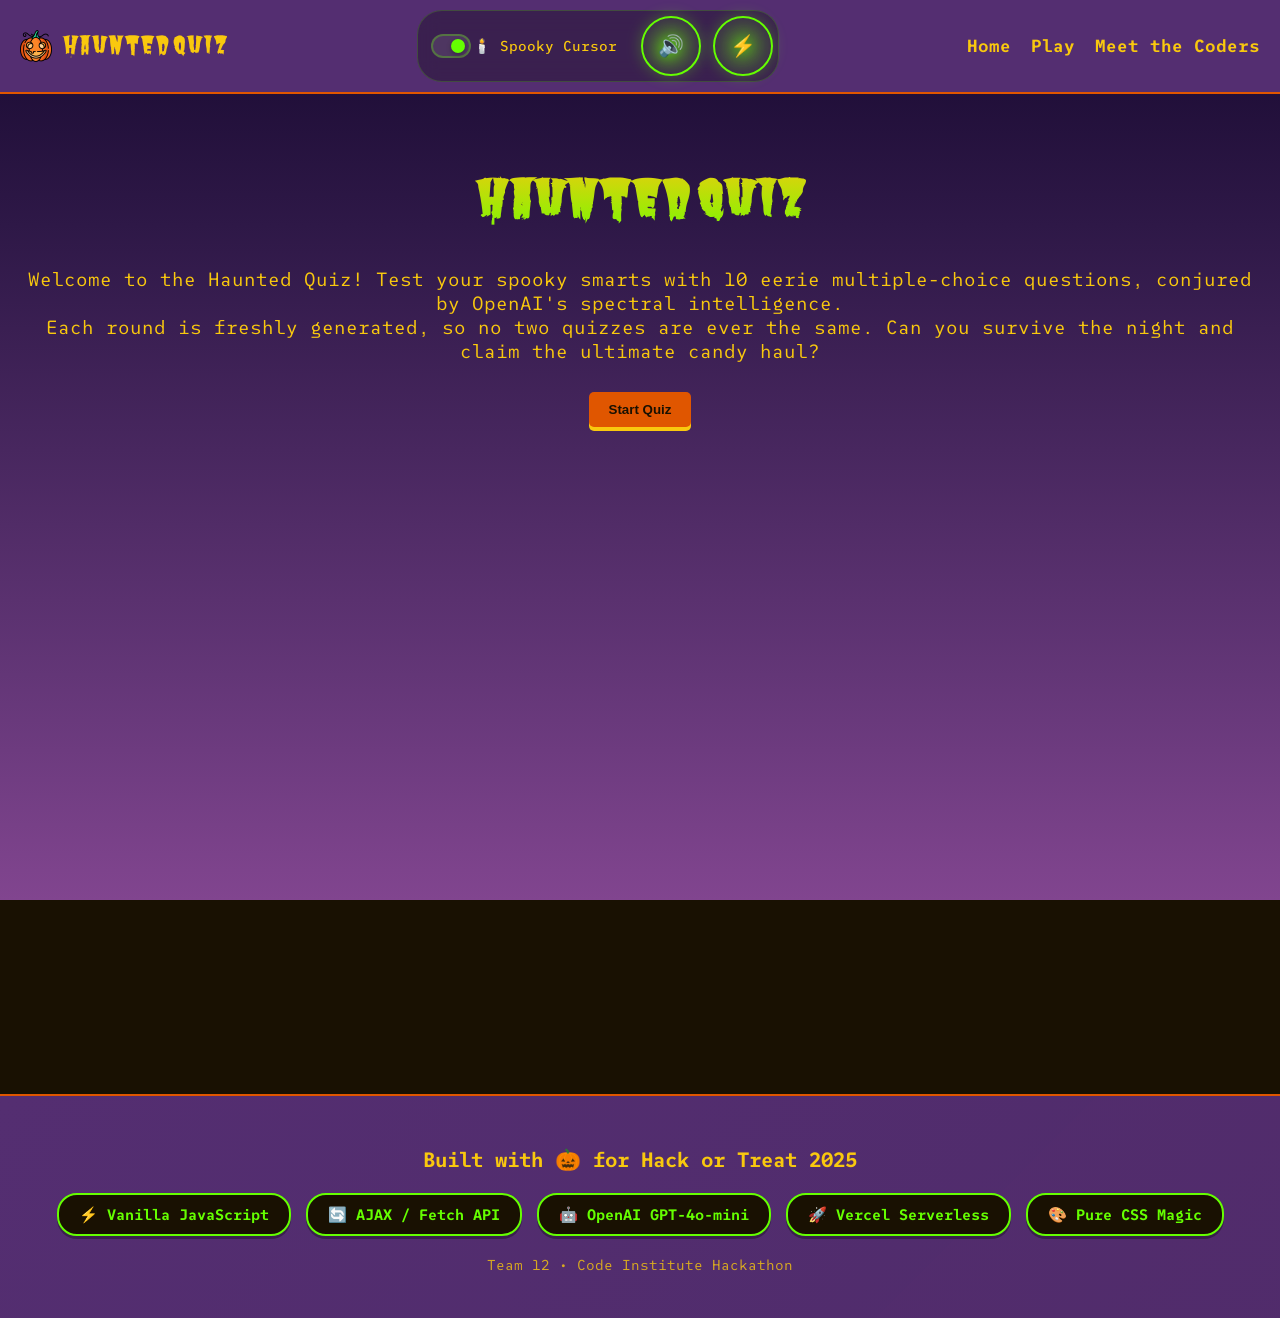
==== commit 8a08c26a: "refactor(accessibility): improve accessibility features and enhance styling for user controls" ====
--- a/index.html
+++ b/index.html
@@ -39,16 +39,17 @@
       
       <!-- User Controls -->
       <div class="sfx-controls" role="group" aria-label="Game settings">
-        <!-- Cursor Toggle (Hidden on small screens via CSS) -->
+        <!-- Cursor Toggle -->
         <label class="toggle">
           <input type="checkbox" id="cursor-toggle" checked aria-label="Toggle spooky cursor trail" />
-          <span aria-hidden="true">🕯️ Spooky Cursor</span>
+          <span>🕯️ Spooky Cursor</span>
         </label>
-        <!-- SFX Toggles -->
+        <!-- SFX Toggle -->
         <label title="Toggle sound effects">
           <input type="checkbox" id="sfx-toggle" checked aria-label="Toggle sound effects">
           <span aria-hidden="true">🔊</span>
         </label>
+        <!-- Flash Toggle -->
         <label title="Toggle lightning flashes">
           <input type="checkbox" id="flash-toggle" checked aria-label="Toggle lightning flash effects">
           <span aria-hidden="true">⚡</span>
--- a/style.css
+++ b/style.css
@@ -1,24 +1,32 @@
-/* Google Font */
+/* ========================================
+   IMPORTS & ROOT VARIABLES
+   ======================================== */
+
+/* Google Fonts */
 @import url('https://fonts.googleapis.com/css2?family=Butcherman&family=Nova+Square&family=SUSE+Mono:ital,wght@0,100..800;1,100..800&family=Tilt+Neon&display=swap');
 
-/* Root */
+/* Root Variables */
 :root {
   /* Colours */
-  --black-color: #191102; /* smoky black */
-  --green-color: #65ff00; /* slime green */
-  --purple-color: #542e71; /* eminence purple */
-  --yellow-color: #f9c80e; /* jonquil */
-  --orange-color: #e05600; /* persimmon */
+  --black-color: #191102;
+  --green-color: #65ff00;
+  --purple-color: #542e71;
+  --yellow-color: #f9c80e;
+  --orange-color: #e05600;
 
   /* Fonts */
   --font-heading: 'Butcherman', sans-serif;
   --font-mono: 'SUSE Mono', monospace;
 }
 
-/* Base styles */
+
+/* ========================================
+   BASE STYLES
+   ======================================== */
+
 html {
-  overflow-x: hidden; /* Prevent horizontal scroll only */
-  overflow-y: auto; /* Allow vertical scroll */
+  overflow-x: hidden;
+  overflow-y: auto;
 }
 
 body {
@@ -28,7 +36,7 @@
   text-align: center;
   padding: 0;
   margin: 0;
-  overflow-x: hidden; /* Prevent horizontal scroll only */
+  overflow-x: hidden;
   min-height: 100vh;
 }
 
@@ -38,19 +46,74 @@
   background-color: transparent; 
   min-height: 100vh;
   padding: 20px;
-  overflow-x: hidden; /* Prevent horizontal scroll */
-  overflow-y: auto; /* Allow vertical scroll */
-}
+  overflow-x: hidden;
+  overflow-y: auto;
+}
+
+
+/* ========================================
+   ACCESSIBILITY
+   ======================================== */
+
+/* Skip to main content link */
+.skip-link {
+  position: absolute;
+  top: -40px;
+  left: 0;
+  background: var(--orange-color);
+  color: var(--black-color);
+  padding: 10px 20px;
+  text-decoration: none;
+  font-weight: bold;
+  z-index: 10000;
+  border-radius: 0 0 5px 0;
+}
+
+.skip-link:focus {
+  top: 0;
+}
+
+
+/* ========================================
+   TYPOGRAPHY
+   ======================================== */
+
+h1 {
+  font-family: var(--font-heading);
+  font-size: 3em;
+  margin-bottom: 20px;
+  background: linear-gradient(180deg, var(--yellow-color), var(--green-color));
+  -webkit-background-clip: text;
+  -webkit-text-fill-color: transparent;
+  background-clip: text;
+  color: transparent;
+}
+
+h2 {
+  font-family: var(--font-heading);
+  font-size: 2em;
+  color: var(--yellow-color);
+}
+
+p {
+  font-family: var(--font-mono);
+  font-size: 1.2em;
+}
+
+
+/* ========================================
+   DECORATIVE ELEMENTS
+   ======================================== */
 
 .decorations {
   position: fixed; 
   top: 0;
   left: 0;
-  width: 100vw; /* Use viewport width instead of 100% */
+  width: 100vw;
   height: 100vh;
   z-index: 1; 
   pointer-events: none;
-  overflow: hidden; /* Prevent decoration overflow */
+  overflow: hidden;
   display: flex;
   justify-content: center;
   align-items: center;
@@ -72,46 +135,30 @@
   left: 0; 
   width: 100%; 
   height: auto;
-  max-width: 100vw; /* Prevent images from exceeding viewport */
-}
-
-.quiz-container {
-  background: linear-gradient(135deg, var(--purple-color) 0%, rgba(84, 46, 113, 0.8) 100%);
-  border-radius: 10px;
-  padding: 20px;
-  max-width: 600px;
-  margin: 0 auto;
-}
-
-.gameplay{
-  padding: 20px;
-  border-radius: 30px;
-  background-color: var(--black-color);
-}
-
-h1 {
-  font-family: var(--font-heading);
-  font-size: 3em;
-  margin-bottom: 20px;
-  background: linear-gradient(180deg, var(--yellow-color), var(--green-color));
-  -webkit-background-clip: text;
-  -webkit-text-fill-color: transparent;
-  background-clip: text;
-  color: transparent;
-}
-
-h2 {
-  font-family: var(--font-heading);
-  font-size: 2em;
-  color: var(--yellow-color);
-}
-
-p {
-  font-family: var(--font-mono);
-  font-size: 1.2em;
-}
-
-/* Navbar */
+  max-width: 100vw;
+}
+
+/* Lightning overlay */
+#lightning-overlay {
+  position: fixed;
+  inset: 0;
+  pointer-events: none;
+  background: radial-gradient(circle at 60% 20%, rgba(255,255,255,0.95), rgba(255,255,255,0.6) 20%, transparent 60%),
+              radial-gradient(circle at 20% 10%, rgba(255,255,255,0.9), transparent 40%);
+  opacity: 0;
+  mix-blend-mode: screen;
+  z-index: 9999;
+}
+
+#lightning-overlay.flash { 
+  animation: lightningFlash 600ms ease-in-out; 
+}
+
+
+/* ========================================
+   NAVIGATION
+   ======================================== */
+
 .navbar {
   display: flex;
   justify-content: space-between;
@@ -138,25 +185,6 @@
   height: 32px;
 }
 
-.sfx-controls {
-  display: flex;
-  gap: 15px;
-  align-items: center;
-  font-size: 1em;
-  color: var(--yellow-color);
-}
-
-.sfx-controls label {
-  cursor: pointer;
-  display: flex;
-  align-items: center;
-  gap: 5px;
-  transition: color 0.2s;
-}
-.sfx-controls label:hover {
-  color: var(--green-color);
-}
-
 .navbar ul {
   list-style: none;
   display: flex;
@@ -169,6 +197,8 @@
   color: var(--yellow-color);
   text-decoration: none;
   font-weight: bold;
+  font-size: 1.1em;
+  transition: color 0.2s;
 }
 
 .navbar a:hover {
@@ -184,9 +214,169 @@
   cursor: pointer;
 }
 
-/* Pages */
+
+/* ========================================
+   SFX CONTROLS (MODERN DESIGN)
+   ======================================== */
+
+.sfx-controls {
+  display: flex;
+  gap: 12px;
+  align-items: center;
+  background: rgba(0, 0, 0, 0.3);
+  padding: 5px 5px;
+  border-radius: 25px;
+  backdrop-filter: blur(10px);
+  border: 1px solid rgba(101, 255, 0, 0.2);
+}
+
+.sfx-controls label {
+  cursor: pointer;
+  display: flex;
+  align-items: center;
+  gap: 8px;
+  padding: 6px 12px;
+  border-radius: 20px;
+  transition: all 0.3s ease;
+  position: relative;
+  user-select: none;
+}
+
+.sfx-controls label:hover {
+  background: rgba(101, 255, 0, 0.1);
+  transform: translateY(-2px);
+}
+
+/* Hide default checkboxes */
+.sfx-controls input[type="checkbox"] {
+  position: absolute;
+  opacity: 0;
+  width: 0;
+  height: 0;
+}
+
+/* Spooky Cursor Toggle - Full label with text */
+.sfx-controls label.toggle {
+  padding: 6px 12px 6px 50px;
+  font-size: 0.9em;
+  color: var(--yellow-color);
+  font-weight: 500;
+}
+
+.sfx-controls label.toggle::before {
+  content: '';
+  position: absolute;
+  left: 8px;
+  top: 50%;
+  transform: translateY(-50%);
+  width: 36px;
+  height: 20px;
+  background: rgba(255, 255, 255, 0.1);
+  border: 2px solid rgba(101, 255, 0, 0.3);
+  border-radius: 20px;
+  transition: all 0.3s ease;
+}
+
+.sfx-controls label.toggle::after {
+  content: '';
+  position: absolute;
+  left: 10px;
+  top: 50%;
+  transform: translateY(-50%);
+  width: 14px;
+  height: 14px;
+  background: var(--orange-color);
+  border-radius: 50%;
+  transition: all 0.3s cubic-bezier(0.68, -0.55, 0.265, 1.55);
+  box-shadow: 0 2px 5px rgba(0, 0, 0, 0.3);
+}
+
+.sfx-controls label.toggle input:checked ~ span::before {
+  background: rgba(101, 255, 0, 0.2);
+  border-color: var(--green-color);
+}
+
+.sfx-controls label.toggle:has(input:checked)::after {
+  left: 28px;
+  background: var(--green-color);
+}
+
+/* Icon-only toggles (SFX & Flash) */
+.sfx-controls label:not(.toggle) {
+  padding: 8px;
+  background: rgba(255, 255, 255, 0.05);
+  border: 2px solid rgba(101, 255, 0, 0.2);
+  border-radius: 50%;
+  width: 40px;
+  height: 40px;
+  display: flex;
+  align-items: center;
+  justify-content: center;
+  position: relative;
+  overflow: hidden;
+}
+
+.sfx-controls label:not(.toggle) span {
+  font-size: 1.3em;
+  transition: transform 0.3s ease;
+  position: relative;
+  z-index: 2;
+}
+
+.sfx-controls label:not(.toggle):hover span {
+  transform: scale(1.1);
+}
+
+/* Active state background glow */
+.sfx-controls label:not(.toggle)::before {
+  content: '';
+  position: absolute;
+  inset: 0;
+  background: radial-gradient(circle, var(--green-color) 0%, transparent 70%);
+  opacity: 0;
+  transition: opacity 0.3s ease;
+}
+
+.sfx-controls label:not(.toggle) input:checked ~ span {
+  filter: drop-shadow(0 0 8px var(--green-color));
+  color: var(--green-color);
+}
+
+.sfx-controls label:not(.toggle):has(input:checked)::before {
+  opacity: 0.3;
+}
+
+.sfx-controls label:not(.toggle):has(input:checked) {
+  border-color: var(--green-color);
+  background: rgba(101, 255, 0, 0.1);
+  box-shadow: 0 0 15px rgba(101, 255, 0, 0.3);
+  animation: pulse 2s ease-in-out infinite;
+}
+
+/* Unchecked state - dimmed */
+.sfx-controls label:not(.toggle):has(input:not(:checked)) {
+  opacity: 0.5;
+  border-color: rgba(255, 255, 255, 0.2);
+}
+
+.sfx-controls label:not(.toggle):has(input:not(:checked)) span {
+  color: rgba(249, 201, 14, 0.5);
+}
+
+/* Focus styles for accessibility */
+.sfx-controls input:focus-visible ~ span {
+  outline: 2px solid var(--green-color);
+  outline-offset: 4px;
+  border-radius: 20px;
+}
+
+
+/* ========================================
+   PAGE SECTIONS
+   ======================================== */
+
 .page {
-  min-height: calc(100vh - 100px); /* Ensure enough height for scrolling if needed */
+  min-height: calc(100vh - 100px);
 }
 
 .page.hidden {
@@ -198,12 +388,25 @@
   animation: fadeIn 0.3s ease-in-out;
 }
 
-@keyframes fadeIn {
-  from { opacity: 0; }
-  to { opacity: 1; }
-}
-
-/* Quiz info (Timer + Score) */
+
+/* ========================================
+   QUIZ COMPONENTS
+   ======================================== */
+
+.quiz-container {
+  background: linear-gradient(135deg, var(--purple-color) 0%, rgba(84, 46, 113, 0.8) 100%);
+  border-radius: 10px;
+  padding: 20px;
+  max-width: 600px;
+  margin: 0 auto;
+}
+
+.gameplay {
+  padding: 20px;
+  border-radius: 30px;
+  background-color: var(--black-color);
+}
+
 .quiz-info {
   display: flex;
   justify-content: space-between;
@@ -220,8 +423,13 @@
   color: var(--yellow-color);
 }
 
-/* Buttons */
-button, .option-btn {
+
+/* ========================================
+   BUTTONS
+   ======================================== */
+
+button, 
+.option-btn {
   background: var(--orange-color);
   color: var(--black-color);
   border: none;
@@ -234,7 +442,8 @@
   box-shadow: 0 4px 0 var(--yellow-color);
 }
 
-button:hover, .option-btn:hover {
+button:hover, 
+.option-btn:hover {
   background: var(--green-color);
   box-shadow: 0 4px 0 var(--yellow-color);
 }
@@ -248,74 +457,16 @@
   display: none;
 }
 
-/* Lightning overlay */
-#lightning-overlay {
-  position: fixed;
-  inset: 0;
-  pointer-events: none;
-  background: radial-gradient(circle at 60% 20%, rgba(255,255,255,0.95), rgba(255,255,255,0.6) 20%, transparent 60%),
-              radial-gradient(circle at 20% 10%, rgba(255,255,255,0.9), transparent 40%);
-  opacity: 0;
-  mix-blend-mode: screen;
-  z-index: 9999;
-}
-
-@media (prefers-reduced-motion: reduce) { 
-  #lightning-overlay { display: none; } 
-}
-
-#lightning-overlay.flash { 
-  animation: lightningFlash 600ms ease-in-out; 
-}
-
-@keyframes lightningFlash {
-  0% { opacity: 0; }
-  5% { opacity: 1; }
-  15% { opacity: 0.1; }
-  25% { opacity: 1; }
-  60% { opacity: 0; }
-  100% { opacity: 0; }
-}
-
-/* Spooky floating effect */
-@media (prefers-reduced-motion: no-preference) {
-  .quiz-container { 
-    animation: floaty 6s ease-in-out infinite; 
-  }
-}
-
-@keyframes floaty { 
-  0%, 100% { transform: translateY(0px); } 
-  50% { transform: translateY(-4px); } 
-}
-
-/* Spooky question transitions */
-@media (prefers-reduced-motion: no-preference) {
-  #quiz.transition-out {
-    animation: smokeOut 380ms ease both;
-  }
-  #quiz.transition-in {
-    animation: smokeIn 420ms ease both;
-  }
-
-  @keyframes smokeOut {
-    0%   { opacity: 1; filter: blur(0px); transform: translateY(0) scale(1); }
-    60%  { opacity: 0.3; filter: blur(2px); transform: translateY(6px) scale(0.98); }
-    100% { opacity: 0; filter: blur(6px); transform: translateY(12px) scale(0.96); }
-  }
-  @keyframes smokeIn {
-    0%   { opacity: 0; filter: blur(6px); transform: translateY(-12px) scale(1.04); }
-    40%  { opacity: 0.7; filter: blur(2px); transform: translateY(-4px) scale(1.01); }
-    100% { opacity: 1; filter: blur(0px); transform: translateY(0) scale(1); }
-  }
-}
-
-/* MEET THE CODERS SECTION */
+
+/* ========================================
+   MEET THE CODERS SECTION
+   ======================================== */
 
 #meet {
+  padding: 40px 20px;
   max-width: 1400px;
   margin: 0 auto;
-  overflow-y: auto; /* Allow scrolling within this section */
+  overflow-y: auto;
 }
 
 #meet h1 {
@@ -331,7 +482,6 @@
   font-style: italic;
 }
 
-/* Modern CSS Grid Layout */
 .coders-grid {
   display: grid;
   grid-template-columns: repeat(auto-fit, minmax(280px, 1fr));
@@ -339,7 +489,6 @@
   padding: 20px;
 }
 
-/* Individual Coder Card */
 .coder-card {
   background: linear-gradient(135deg, var(--purple-color) 0%, rgba(84, 46, 113, 0.8) 100%);
   border-radius: 15px;
@@ -351,14 +500,12 @@
   overflow: hidden;
 }
 
-/* Hover effect for cards */
 .coder-card:hover {
   transform: translateY(-10px);
   border-color: var(--green-color);
   box-shadow: 0 10px 30px rgba(101, 255, 0, 0.3);
 }
 
-/* Animated glow on hover */
 .coder-card::before {
   content: '';
   position: absolute;
@@ -376,7 +523,6 @@
   opacity: 1;
 }
 
-/* Coder Image Container */
 .coder-image {
   width: 150px;
   height: 150px;
@@ -401,7 +547,6 @@
   display: block;
 }
 
-/* Coder Info */
 .coder-info {
   position: relative;
   z-index: 1;
@@ -415,7 +560,6 @@
   text-shadow: 2px 2px 4px rgba(0, 0, 0, 0.5);
 }
 
-/* Social Links Container */
 .coder-links {
   display: flex;
   flex-direction: column;
@@ -454,15 +598,18 @@
   font-size: 1.2em;
 }
 
-/* FOOTER */
+
+/* ========================================
+   FOOTER
+   ======================================== */
 
 .tech-footer {
   position: relative;
   z-index: 10;
-  background: linear-gradient(135deg, var(--purple-color) 0%, rgba(84, 46, 113, 0.05) 100%);
+  background: linear-gradient(135deg, var(--purple-color) 0%, rgba(84, 46, 113, 0.95) 100%);
   border-top: 2px solid var(--orange-color);
-  padding: 5px 20px;
-  margin-top: 10px;
+  padding: 30px 20px;
+  margin-top: 60px;
   text-align: center;
 }
 
@@ -470,7 +617,7 @@
   font-size: 1.3em;
   font-weight: bold;
   color: var(--yellow-color);
-  margin-bottom: 10px;
+  margin-bottom: 20px;
 }
 
 .tech-stack {
@@ -486,7 +633,7 @@
   color: var(--green-color);
   padding: 10px 20px;
   border-radius: 20px;
-  font-size: 0.65em;
+  font-size: 0.95em;
   font-weight: bold;
   border: 2px solid var(--green-color);
   transition: all 0.3s ease;
@@ -504,126 +651,13 @@
   font-size: 0.9em;
   color: var(--yellow-color);
   opacity: 0.8;
-  margin-top: 10px;
-}
-
-/* RESPONSIVE DESIGN */
-
-/* Large screens - 3 columns */
-@media (min-width: 1200px) {
-  .coders-grid {
-    grid-template-columns: repeat(3, 1fr);
-  }
-}
-
-/* Medium screens - 2 columns */
-@media (min-width: 768px) and (max-width: 1199px) {
-  .coders-grid {
-    grid-template-columns: repeat(2, 1fr);
-  }
-}
-
-/* Small screens - 1 column */
-@media (max-width: 767px) {
-  .coders-grid {
-    grid-template-columns: 1fr;
-    gap: 25px;
-    padding: 10px;
-  }
-  
-  .coder-card {
-    padding: 20px;
-  }
-  
-  .coder-image {
-    width: 120px;
-    height: 120px;
-  }
-  
-  .coder-info h3 {
-    font-size: 1.3em;
-  }
-  
-  .team-intro {
-    font-size: 1em;
-    margin-bottom: 30px;
-  }
-}
-
-/* Responsive Footer */
-@media (max-width: 600px) {
-  .tech-footer {
-    padding: 20px 15px;
-    margin-top: 40px;
-  }
-  
-  .footer-title {
-    font-size: 1.1em;
-  }
-  
-  .tech-stack {
-    gap: 10px;
-  }
-  
-  .tech-item {
-    font-size: 0.55em;
-    padding: 8px 15px;
-  }
-}
-
-/* Animation for cards on page load */
-@media (prefers-reduced-motion: no-preference) {
-  .coder-card {
-    animation: fadeInUp 0.6s ease forwards;
-    opacity: 0;
-  }
-  
-  .coder-card:nth-child(1) { animation-delay: 0.1s; }
-  .coder-card:nth-child(2) { animation-delay: 0.2s; }
-  .coder-card:nth-child(3) { animation-delay: 0.3s; }
-  .coder-card:nth-child(4) { animation-delay: 0.4s; }
-  .coder-card:nth-child(5) { animation-delay: 0.5s; }
-  
-  @keyframes fadeInUp {
-    from {
-      opacity: 0;
-      transform: translateY(30px);
-    }
-    to {
-      opacity: 1;
-      transform: translateY(0);
-    }
-  }
-}
-
-/* Responsive Navbar */
-@media (max-width: 600px) {
-  .navbar ul {
-    display: none;
-    flex-direction: column;
-    background: var(--purple-color);
-    position: absolute;
-    right: 10px;
-    top: 50px;
-    padding: 10px;
-    border-radius: 8px;
-    box-shadow: 0 5px 15px rgba(0, 0, 0, 0.5);
-  }
-
-  .navbar ul.open {
-    display: flex;
-  }
-
-  #menu-toggle {
-    display: block;
-  }
-
-  h1 {
-    font-size: 2.5em;
-  }
-}
-
-/* SPOOKY CURSOR TRAIL */
+  margin-top: 15px;
+}
+
+
+/* ========================================
+   SPOOKY CURSOR TRAIL
+   ======================================== */
 
 .cursor-trail {
   position: fixed;
@@ -655,6 +689,53 @@
   animation: batDrift 700ms ease-out forwards;
 }
 
+
+/* ========================================
+   KEYFRAME ANIMATIONS
+   ======================================== */
+
+@keyframes fadeIn {
+  from { opacity: 0; }
+  to { opacity: 1; }
+}
+
+@keyframes lightningFlash {
+  0% { opacity: 0; }
+  5% { opacity: 1; }
+  15% { opacity: 0.1; }
+  25% { opacity: 1; }
+  60% { opacity: 0; }
+  100% { opacity: 0; }
+}
+
+@keyframes floaty { 
+  0%, 100% { transform: translateY(0px); } 
+  50% { transform: translateY(-4px); } 
+}
+
+@keyframes smokeOut {
+  0%   { opacity: 1; filter: blur(0px); transform: translateY(0) scale(1); }
+  60%  { opacity: 0.3; filter: blur(2px); transform: translateY(6px) scale(0.98); }
+  100% { opacity: 0; filter: blur(6px); transform: translateY(12px) scale(0.96); }
+}
+
+@keyframes smokeIn {
+  0%   { opacity: 0; filter: blur(6px); transform: translateY(-12px) scale(1.04); }
+  40%  { opacity: 0.7; filter: blur(2px); transform: translateY(-4px) scale(1.01); }
+  100% { opacity: 1; filter: blur(0px); transform: translateY(0) scale(1); }
+}
+
+@keyframes fadeInUp {
+  from {
+    opacity: 0;
+    transform: translateY(30px);
+  }
+  to {
+    opacity: 1;
+    transform: translateY(0);
+  }
+}
+
 @keyframes wispFade {
   to { opacity: 0; transform: translate(-50%, -50%) scale(0.6); }
 }
@@ -663,32 +744,199 @@
   to { opacity: 0; transform: translate(-50%, -80%) rotate(-12deg) scale(0.9); }
 }
 
-/* Respect reduced motion */
-@media (prefers-reduced-motion: reduce) {
-  .cursor-trail { display: none; }
-}
-
-/* Hide cursor control on touch devices */
+@keyframes pulse {
+  0%, 100% {
+    box-shadow: 0 0 15px rgba(101, 255, 0, 0.3);
+  }
+  50% {
+    box-shadow: 0 0 25px rgba(101, 255, 0, 0.5);
+  }
+}
+
+
+/* ========================================
+   MEDIA QUERIES - TABLET (768px and down)
+   ======================================== */
+
 @media (max-width: 768px) {
+  /* SFX Controls */
+  .sfx-controls {
+    gap: 8px;
+    padding: 6px 10px;
+  }
+  
+  .sfx-controls label:not(.toggle) {
+    width: 36px;
+    height: 36px;
+  }
+  
+  .sfx-controls label:not(.toggle) span {
+    font-size: 1.1em;
+  }
+  
+  /* Hide cursor control on touch devices */
   .sfx-controls label:has(input#cursor-toggle) {
     display: none;
   }
-}
-
-/* Skip to main content link for keyboard navigation */
-.skip-link {
-  position: absolute;
-  top: -40px;
-  left: 0;
-  background: var(--orange-color);
-  color: var(--black-color);
-  padding: 10px 20px;
-  text-decoration: none;
-  font-weight: bold;
-  z-index: 10000;
-  border-radius: 0 0 5px 0;
-}
-
-.skip-link:focus {
-  top: 0;
+  
+  /* Meet the Coders */
+  .coders-grid {
+    grid-template-columns: repeat(2, 1fr);
+  }
+}
+
+
+/* ========================================
+   MEDIA QUERIES - SMALL SCREENS (767px and down)
+   ======================================== */
+
+@media (max-width: 767px) {
+  /* Meet the Coders */
+  .coders-grid {
+    grid-template-columns: 1fr;
+    gap: 25px;
+    padding: 10px;
+  }
+  
+  .coder-card {
+    padding: 20px;
+  }
+  
+  .coder-image {
+    width: 120px;
+    height: 120px;
+  }
+  
+  .coder-info h3 {
+    font-size: 1.3em;
+  }
+  
+  .team-intro {
+    font-size: 1em;
+    margin-bottom: 30px;
+  }
+}
+
+
+/* ========================================
+   MEDIA QUERIES - MOBILE (600px and down)
+   ======================================== */
+
+@media (max-width: 600px) {
+  body {
+    overflow: auto;
+  }
+  
+  /* Typography */
+  h1 {
+    font-size: 2.5em;
+  }
+  
+  /* Navigation */
+  .navbar ul {
+    display: none;
+    flex-direction: column;
+    background: var(--purple-color);
+    position: absolute;
+    right: 10px;
+    top: 50px;
+    padding: 10px;
+    border-radius: 8px;
+    box-shadow: 0 5px 15px rgba(0, 0, 0, 0.5);
+  }
+
+  .logo {
+    font-size: 1.2em;
+  }
+
+  .logo img {
+    width: 24px;
+    height: 24px;
+  }
+
+  .navbar ul.open {
+    display: flex;
+  }
+
+  #menu-toggle {
+    display: block;
+  }
+  
+  /* SFX Controls */
+  .sfx-controls {
+    gap: 6px;
+    padding: 5px 8px;
+  }
+  
+  .sfx-controls label:not(.toggle) {
+    width: 34px;
+    height: 34px;
+  }
+  
+  /* Footer */
+  .tech-footer {
+    padding: 20px 15px;
+    margin-top: 40px;
+  }
+  
+  .footer-title {
+    font-size: 1.1em;
+  }
+  
+  .tech-stack {
+    gap: 10px;
+  }
+  
+  .tech-item {
+    font-size: 0.85em;
+    padding: 8px 15px;
+  }
+}
+
+
+/* ========================================
+   MEDIA QUERIES - LARGE SCREENS (1200px and up)
+   ======================================== */
+
+@media (min-width: 1200px) {
+  .coders-grid {
+    grid-template-columns: repeat(3, 1fr);
+  }
+}
+
+
+/* ========================================
+   ANIMATION PREFERENCES
+   ======================================== */
+
+@media (prefers-reduced-motion: no-preference) {
+  .quiz-container { 
+    animation: floaty 6s ease-in-out infinite; 
+  }
+  
+  #quiz.transition-out {
+    animation: smokeOut 380ms ease both;
+  }
+  
+  #quiz.transition-in {
+    animation: smokeIn 420ms ease both;
+  }
+  
+  .coder-card {
+    animation: fadeInUp 0.6s ease forwards;
+    opacity: 0;
+  }
+  
+  .coder-card:nth-child(1) { animation-delay: 0.1s; }
+  .coder-card:nth-child(2) { animation-delay: 0.2s; }
+  .coder-card:nth-child(3) { animation-delay: 0.3s; }
+  .coder-card:nth-child(4) { animation-delay: 0.4s; }
+  .coder-card:nth-child(5) { animation-delay: 0.5s; }
+}
+
+@media (prefers-reduced-motion: reduce) {
+  #lightning-overlay,
+  .cursor-trail { 
+    display: none; 
+  }
 }
